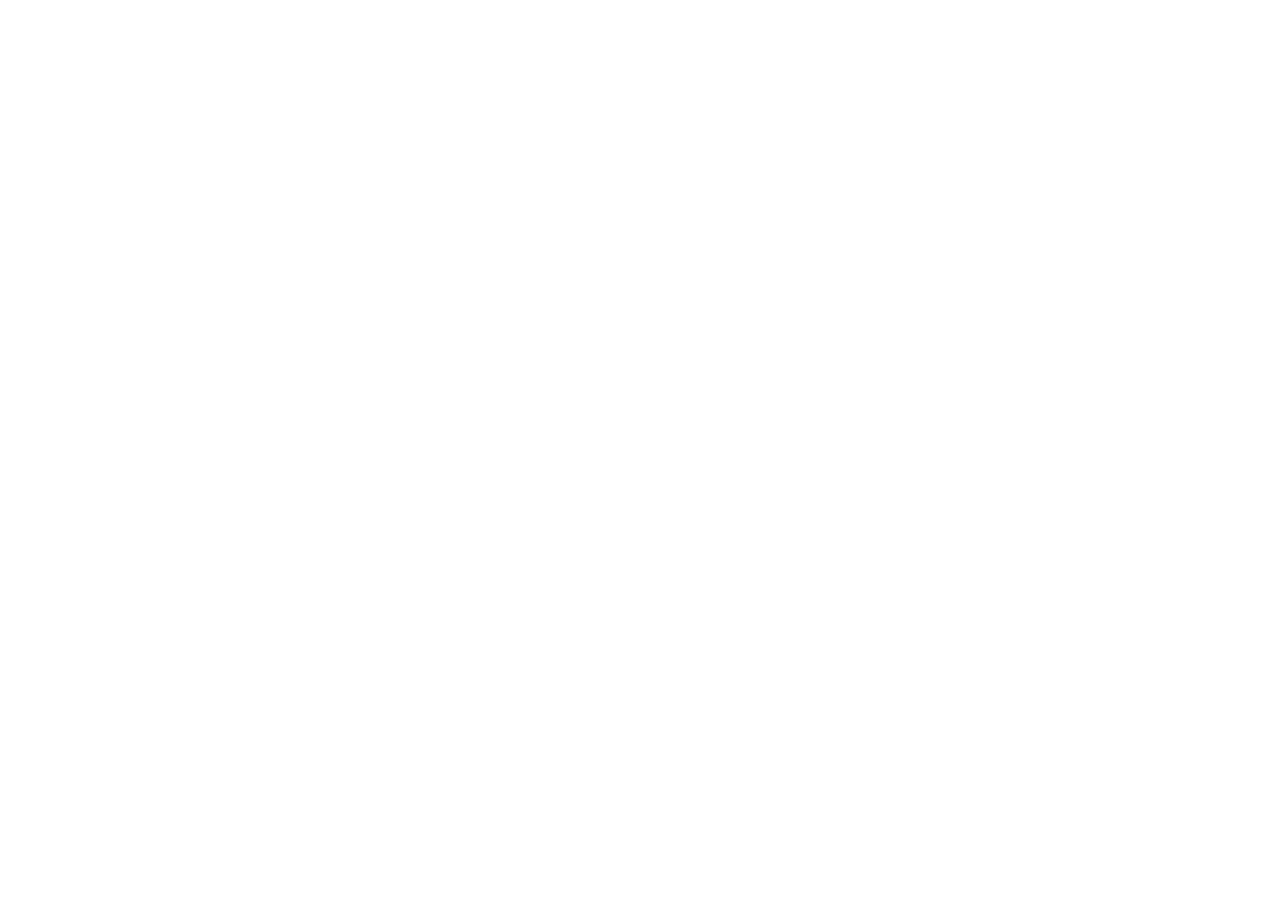
==== index.html @ c9900e5c "init" ====
<!doctype html>
<html lang="en">
<head>
  <meta charset="utf-8">
  <title>Gestor2020</title>
  <base href="https://LorneyZizzart.github.io/gestor2020-alfa">
  <meta name="viewport" content="width=device-width, initial-scale=1">
  <link rel="icon" type="image/x-icon" href="favicon.ico">
  <link rel="stylesheet" href="assets/fonts/Material_Icons.css">
  <link rel="stylesheet" href="https://fonts.googleapis.com/css?family=Roboto:300,400,500&display=swap">
  <style type="text/css">
    .global-loader {
      display: flex;
      justify-content: center;
      align-items: center;
      position: fixed;
      top: 0;
      left: 0;
      z-index: 1999;
      width: 100%;
      height: 100%;
      background-color: #fff;
      opacity: 1;
      transition: opacity .5s ease-in-out;
    }

    .global-loader-fade-in {
      opacity: 0;
    }

    .global-loader-hidden {
      display: none;
    }

    .global-loader h1 {
      font-family: "Helvetica Neue", Helvetica, sans-serif;
      font-weight: normal;
      font-size: 24px;
      letter-spacing: 0.04rem;
      white-space: pre;

      -webkit-background-clip: text;
      background-clip: text;
      -webkit-text-fill-color: transparent;
      background-image: repeating-linear-gradient(to right,
          #F44336, #9C27B0, #3F51B5, #03A9F4, #009688, #8BC34A, #FFEB3B, #FF9800);
      background-size: 750% auto;
      background-position: 0 100%;
      animation: gradient 20s infinite;
      animation-fill-mode: forwards;
      animation-timing-function: linear;
    }

    @keyframes gradient {
      0% {
        background-position: 0 0;
      }

      100% {
        background-position: -750% 0;
      }
    }
    </style>
<link rel="stylesheet" href="styles.f815e00d3fd7b67d7165.css"></head>
<body>
  <app-root></app-root>
  <div id="globalLoader" class="global-loader"><h1>LOADING</h1></div>
<script src="runtime-es2015.a7b5f117386110f8c4c3.js" type="module"></script><script src="runtime-es5.a7b5f117386110f8c4c3.js" nomodule defer></script><script src="polyfills-es5.177e85a9724683782539.js" nomodule defer></script><script src="polyfills-es2015.f332a089ad1600448873.js" type="module"></script><script src="main-es2015.8ccc6786d40a9d7c57d8.js" type="module"></script><script src="main-es5.8ccc6786d40a9d7c57d8.js" nomodule defer></script></body>
</html>
---- assets/fonts/Material_Icons.css ----
@font-face {
  font-family: 'Material Icons';
  font-style: normal;
  font-weight: 400;
  font-display: block;
  src: url(./flUhRq6tzZclQEJ-Vdg-IuiaDsNcIhQ8tQ.woff2) format('woff2');
}

.material-icons {
  font-family: 'Material Icons';
  font-weight: normal;
  font-style: normal;
  font-size: 24px;
  line-height: 1;
  letter-spacing: normal;
  text-transform: none;
  display: inline-block;
  white-space: nowrap;
  word-wrap: normal;
  direction: ltr;
  font-feature-settings: 'liga';
  -webkit-font-smoothing: antialiased;
}
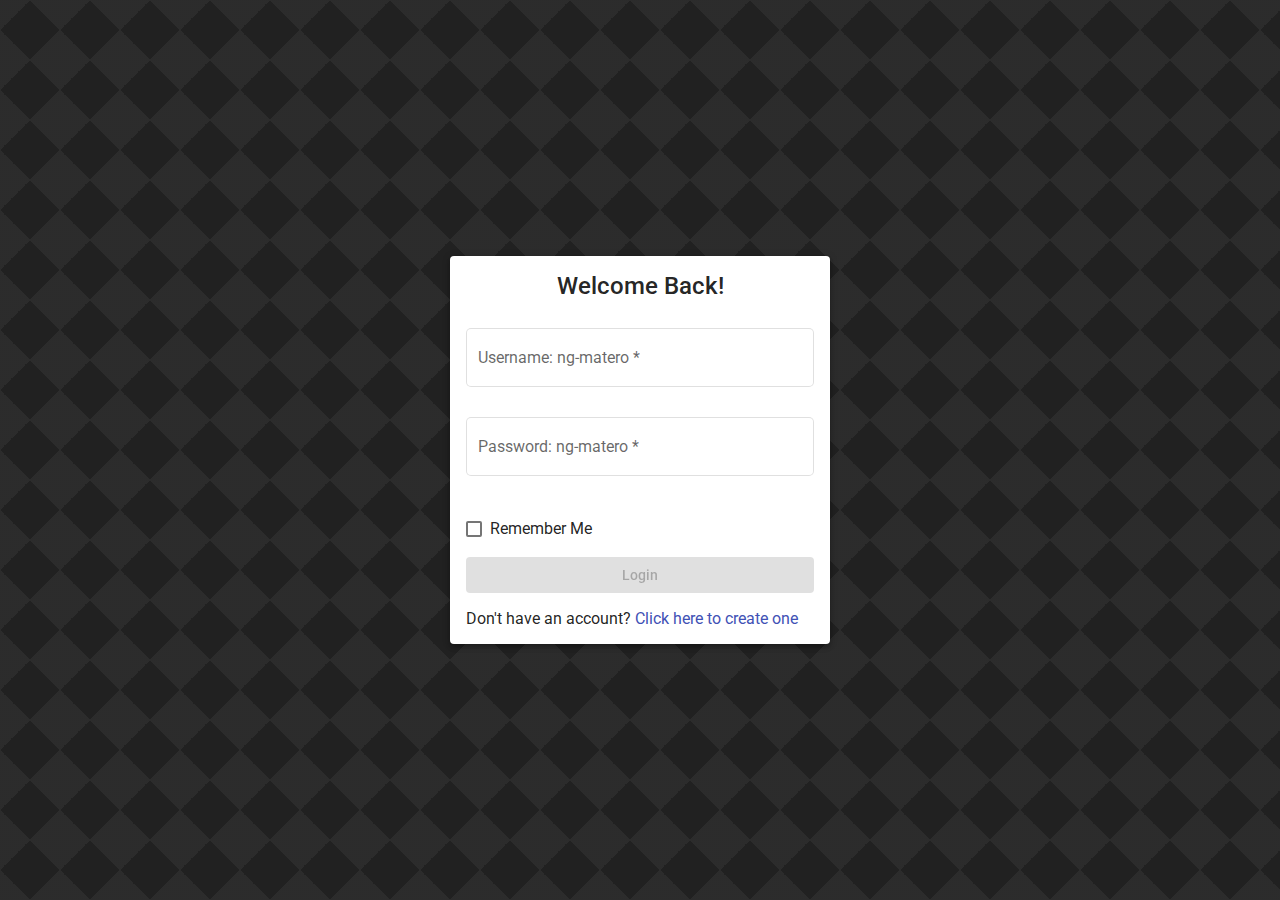
==== commit d7624c66: "asd" ====
--- a/index.html
+++ b/index.html
@@ -3,7 +3,7 @@
 <head>
   <meta charset="utf-8">
   <title>Gestor2020</title>
-  <base href="https://LorneyZizzart.github.io/gestor2020-alfa">
+  <base href="./">
   <meta name="viewport" content="width=device-width, initial-scale=1">
   <link rel="icon" type="image/x-icon" href="favicon.ico">
   <link rel="stylesheet" href="assets/fonts/Material_Icons.css">
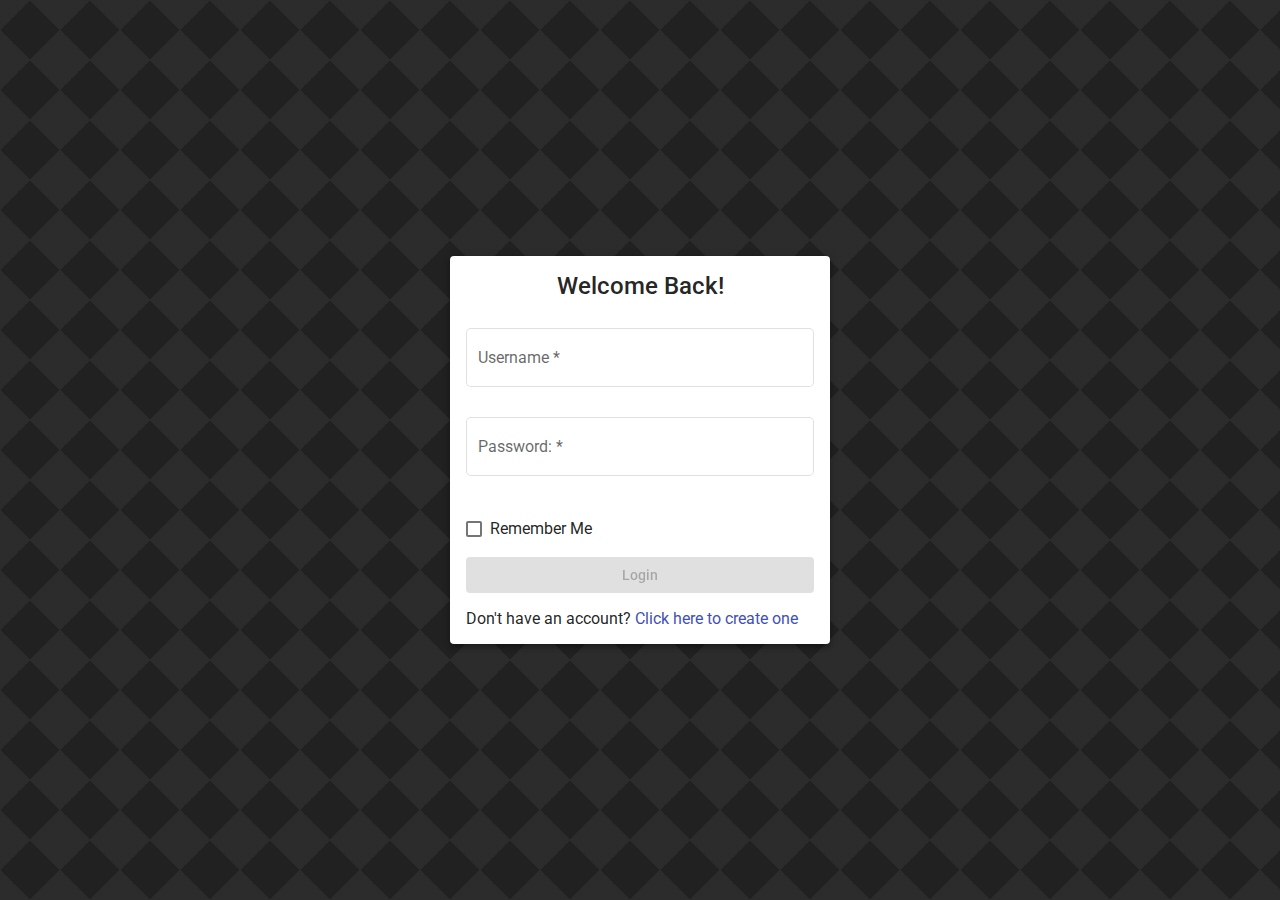
==== commit f4d0a575: "add calendar" ====
--- a/index.html
+++ b/index.html
@@ -3,7 +3,7 @@
 <head>
   <meta charset="utf-8">
   <title>Gestor2020</title>
-  <base href="./">
+  <base href="/">
   <meta name="viewport" content="width=device-width, initial-scale=1">
   <link rel="icon" type="image/x-icon" href="favicon.ico">
   <link rel="stylesheet" href="assets/fonts/Material_Icons.css">
@@ -64,6 +64,6 @@
 <link rel="stylesheet" href="styles.f815e00d3fd7b67d7165.css"></head>
 <body>
   <app-root></app-root>
-  <div id="globalLoader" class="global-loader"><h1>LOADING</h1></div>
-<script src="runtime-es2015.a7b5f117386110f8c4c3.js" type="module"></script><script src="runtime-es5.a7b5f117386110f8c4c3.js" nomodule defer></script><script src="polyfills-es5.177e85a9724683782539.js" nomodule defer></script><script src="polyfills-es2015.f332a089ad1600448873.js" type="module"></script><script src="main-es2015.8ccc6786d40a9d7c57d8.js" type="module"></script><script src="main-es5.8ccc6786d40a9d7c57d8.js" nomodule defer></script></body>
+  <div id="globalLoader" class="global-loader"><h1>Cargando...</h1></div>
+<script src="runtime-es2015.bb29da16962cb47ea766.js" type="module"></script><script src="runtime-es5.bb29da16962cb47ea766.js" nomodule defer></script><script src="polyfills-es5.177e85a9724683782539.js" nomodule defer></script><script src="polyfills-es2015.f332a089ad1600448873.js" type="module"></script><script src="main-es2015.686e9c04176e97a5c9ec.js" type="module"></script><script src="main-es5.686e9c04176e97a5c9ec.js" nomodule defer></script></body>
 </html>
